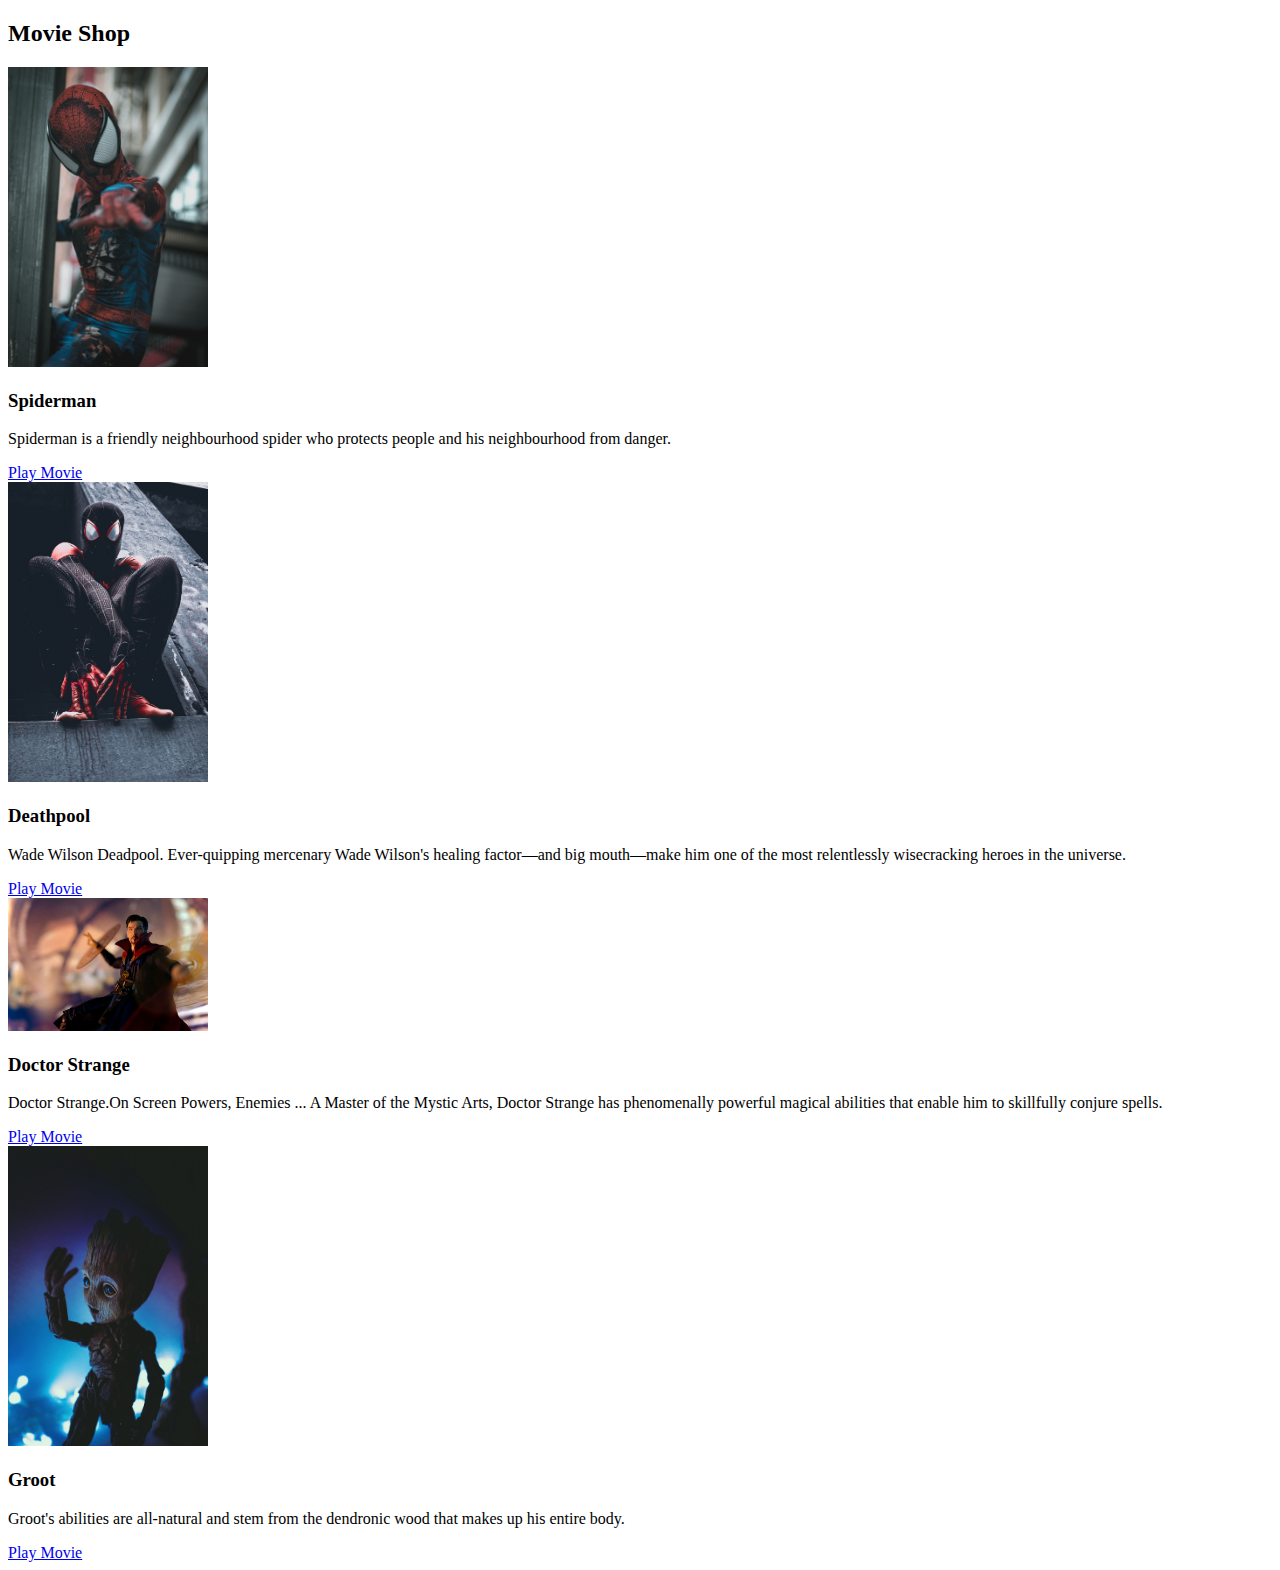
==== index.html @ 71da095e "first wsebstite" ====
<!DOCTYPE html>
<html lang="en">
<head>
    <meta charset="UTF-8">
    <meta name="viewport" content="width=device-width, initial-scale=1.0">
    <title>Movie Shop</title>
</head>
<body>
<header>
    <h2>Movie Shop</h2>
</header>

<main>

    <div>
<img src="images/movie2.jpg" width="200"/>
<h3>Spiderman</h3>
<p>Spiderman is a friendly neighbourhood spider who protects people and his neighbourhood from danger. </p>
<a href="spiderman.html"> Play Movie</a>
    </div>
</main>
<main>

    <div>
<img src="images/movie4.jpg" width="200"/>
<h3>Deathpool</h3>
<p>Wade Wilson Deadpool. Ever-quipping mercenary Wade Wilson's healing factor—and big mouth—make him one of the most relentlessly wisecracking heroes in the universe. </p>
<a href="deathpool.html">Play Movie</a>
    </div>
</main>
<main>

    <div>
<img src="images/movie3.jpg" width="200"/>
<h3>Doctor Strange</h3>
<p> Doctor Strange.On Screen Powers, Enemies ... A Master of the Mystic Arts, Doctor Strange has phenomenally powerful magical abilities that enable him to skillfully conjure spells. </p>
<a href="doctorstrange.html">Play Movie</a>
    </div>
</main>
<main>
    <div>
<img src="images/movie1.jpg" width="200"/>
<h3>Groot</h3>
<p>Groot's abilities are all-natural and stem from the dendronic wood that makes up his entire body.</p>
<a href="groot.html">Play Movie</a>
    </div>
</main>
</body>
</html>
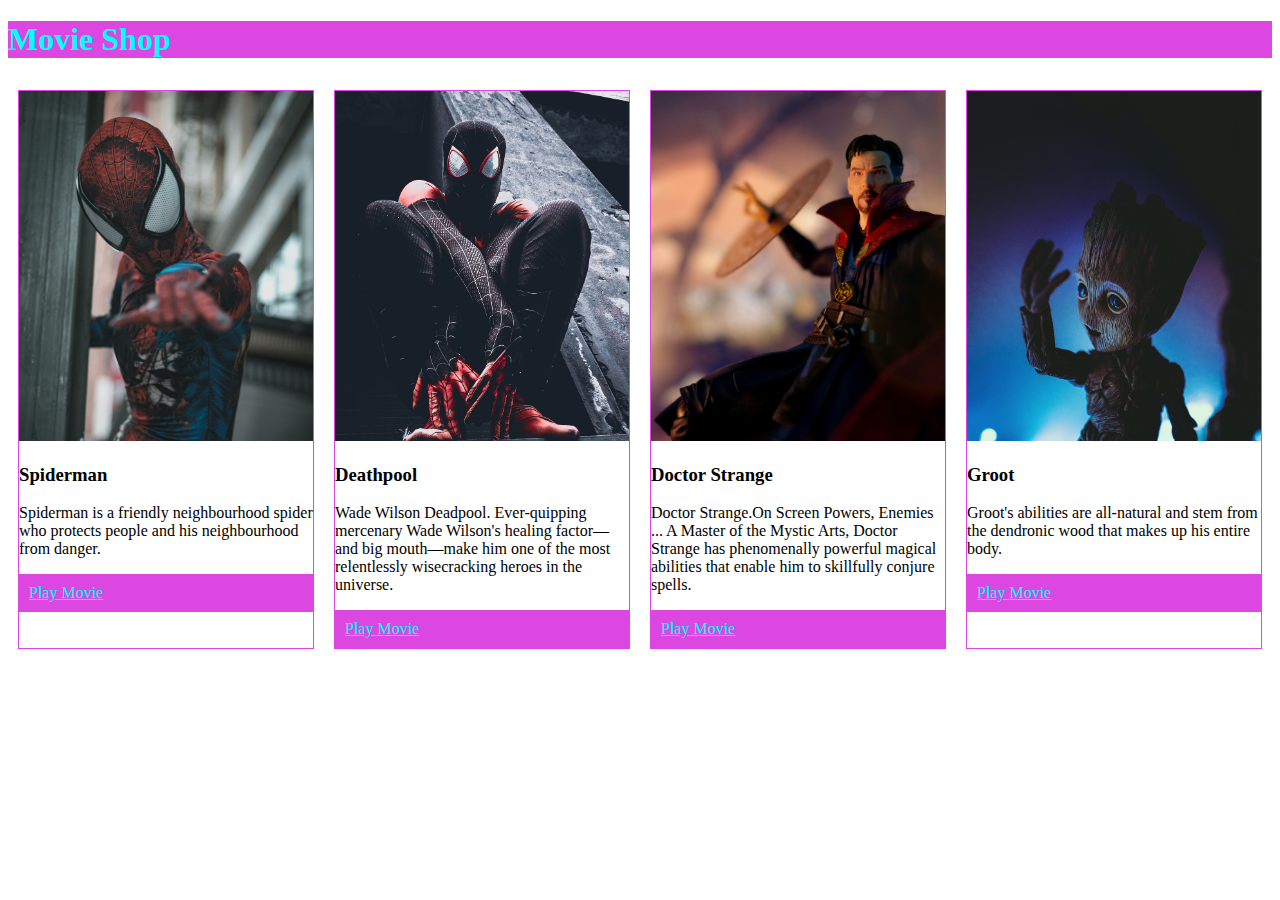
==== commit b2b188a6: "Styled my webpage" ====
--- a/index.html
+++ b/index.html
@@ -1,49 +1,52 @@
 <!DOCTYPE html>
 <html lang="en">
+
 <head>
     <meta charset="UTF-8">
     <meta name="viewport" content="width=device-width, initial-scale=1.0">
     <title>Movie Shop</title>
+    <link href="index.css" rel="stylesheet" />
 </head>
+
 <body>
-<header>
-    <h2>Movie Shop</h2>
-</header>
+    <header>
+        <h1>Movie Shop</h1>
+    </header>
 
-<main>
+    <main>
 
-    <div>
-<img src="images/movie2.jpg" width="200"/>
-<h3>Spiderman</h3>
-<p>Spiderman is a friendly neighbourhood spider who protects people and his neighbourhood from danger. </p>
-<a href="spiderman.html"> Play Movie</a>
-    </div>
-</main>
-<main>
+        <div>
+            <img src="images/movie2.jpg" width="200" />
+            <h3>Spiderman</h3>
+            <p>Spiderman is a friendly neighbourhood spider who protects people and his neighbourhood from danger. </p>
+            <a href="spiderman.html"> Play Movie</a>
+        </div>
+   
 
-    <div>
-<img src="images/movie4.jpg" width="200"/>
-<h3>Deathpool</h3>
-<p>Wade Wilson Deadpool. Ever-quipping mercenary Wade Wilson's healing factor—and big mouth—make him one of the most relentlessly wisecracking heroes in the universe. </p>
-<a href="deathpool.html">Play Movie</a>
-    </div>
-</main>
-<main>
+        <div>
+            <img src="images/movie4.jpg" width="200" />
+            <h3>Deathpool</h3>
+            <p>Wade Wilson Deadpool. Ever-quipping mercenary Wade Wilson's healing factor—and big mouth—make him one of
+                the most relentlessly wisecracking heroes in the universe. </p>
+            <a href="deathpool.html">Play Movie</a>
+        </div>
+    
 
-    <div>
-<img src="images/movie3.jpg" width="200"/>
-<h3>Doctor Strange</h3>
-<p> Doctor Strange.On Screen Powers, Enemies ... A Master of the Mystic Arts, Doctor Strange has phenomenally powerful magical abilities that enable him to skillfully conjure spells. </p>
-<a href="doctorstrange.html">Play Movie</a>
-    </div>
-</main>
-<main>
-    <div>
-<img src="images/movie1.jpg" width="200"/>
-<h3>Groot</h3>
-<p>Groot's abilities are all-natural and stem from the dendronic wood that makes up his entire body.</p>
-<a href="groot.html">Play Movie</a>
-    </div>
-</main>
+        <div>
+            <img src="images/movie3.jpg" width="200" />
+            <h3>Doctor Strange</h3>
+            <p> Doctor Strange.On Screen Powers, Enemies ... A Master of the Mystic Arts, Doctor Strange has
+                phenomenally powerful magical abilities that enable him to skillfully conjure spells. </p>
+            <a href="doctorstrange.html">Play Movie</a>
+        </div>
+    
+        <div>
+            <img src="images/movie1.jpg" width="200" />
+            <h3>Groot</h3>
+            <p>Groot's abilities are all-natural and stem from the dendronic wood that makes up his entire body.</p>
+            <a href="groot.html">Play Movie</a>
+        </div>
+    </main>
 </body>
+
 </html>--- a/index.css
+++ b/index.css
@@ -0,0 +1,25 @@
+h1{
+    color:aqua; 
+    background-color: rgb(219, 71, 224);
+}
+
+main{
+    display: flex;
+}
+div{
+    width: 30%;
+    margin:10px;
+    border: 1px rgb(219, 71, 224)solid;
+}
+div a{
+ color: aqua;
+ background-color:rgb(219, 71, 224) ; 
+ padding: 10px ;
+ display:block;  
+}
+div img{
+    width: 100%;
+    height: 350px;
+    object-fit: cover;
+    object-position: top;
+}